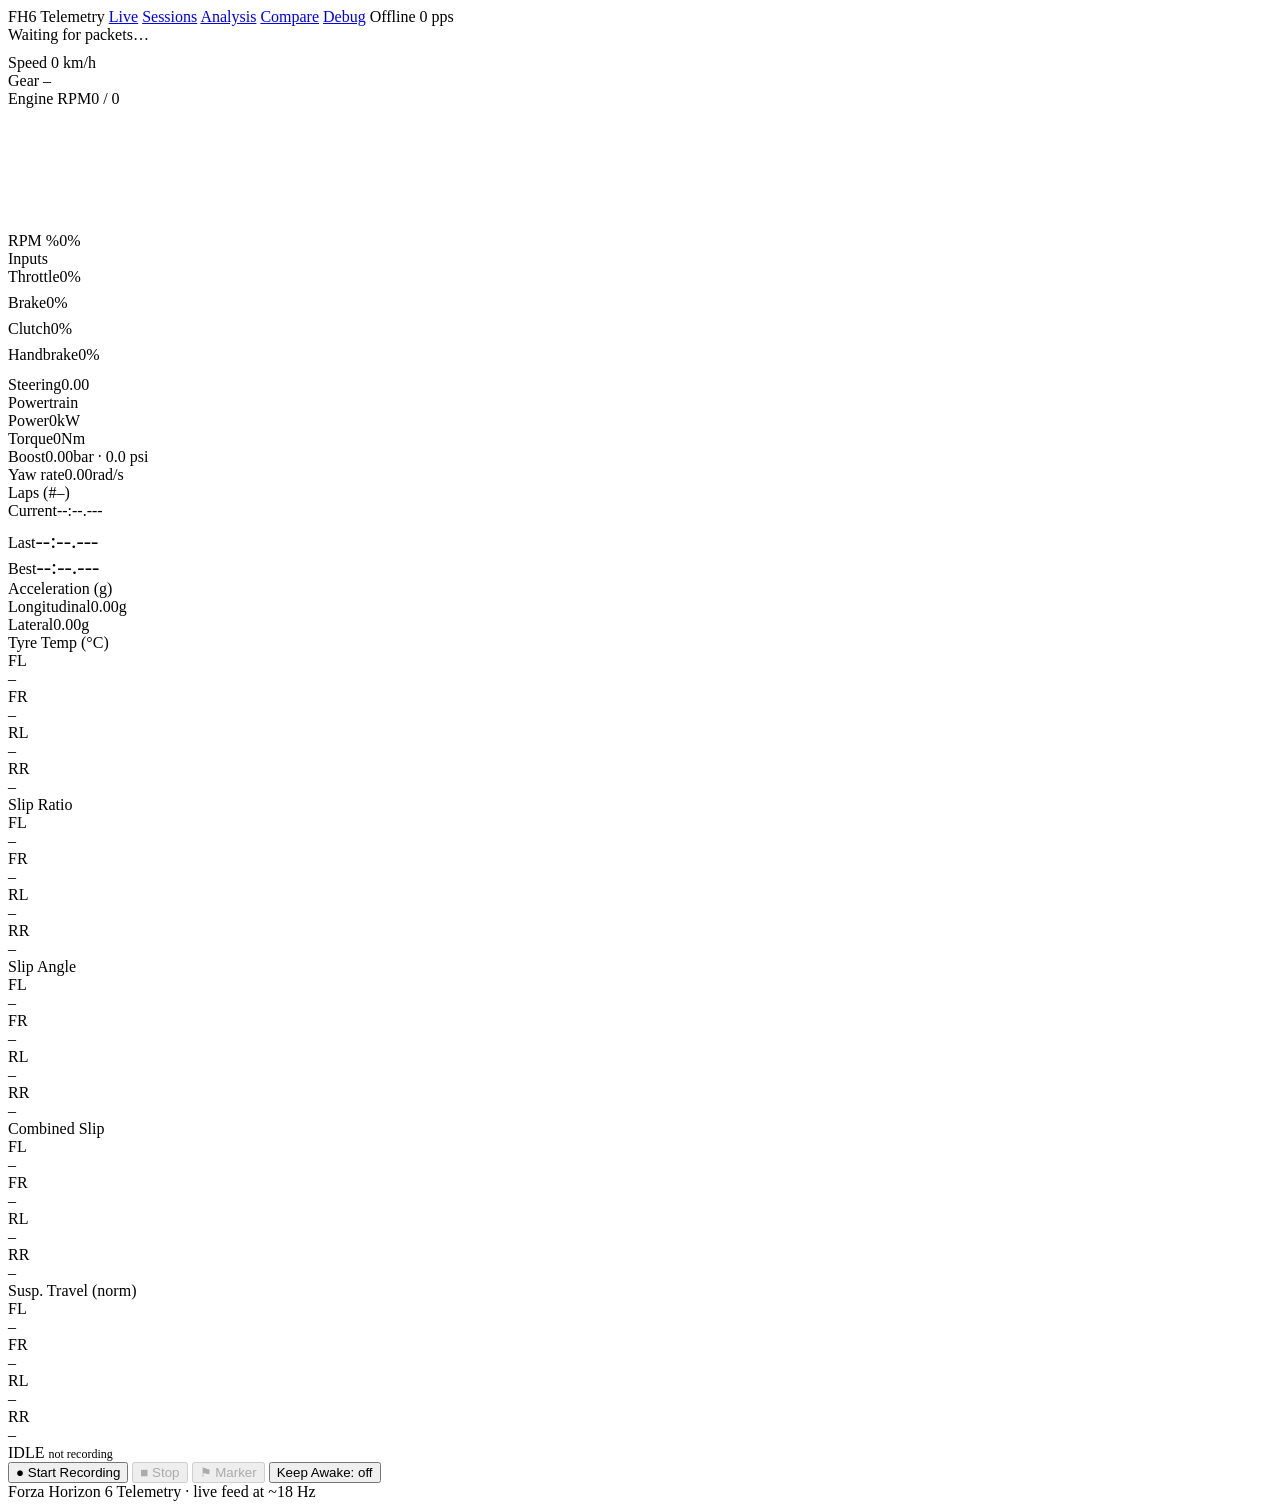
==== app/static/index.html @ 3c44931d "Add Dockerised FH6 telemetry collector and mobile dashboard Production-quality Forza Horizon 6 Data " ====
<!DOCTYPE html>
<html lang="en">
<head>
  <meta charset="utf-8" />
  <meta name="viewport" content="width=device-width, initial-scale=1, viewport-fit=cover" />
  <title>FH6 Telemetry — Live</title>
  <meta name="theme-color" content="#0d1117" />
  <meta name="mobile-web-app-capable" content="yes" />
  <meta name="apple-mobile-web-app-capable" content="yes" />
  <meta name="apple-mobile-web-app-status-bar-style" content="black-translucent" />
  <link rel="manifest" href="/manifest.webmanifest" />
  <link rel="icon" href="/static/icon.svg" type="image/svg+xml" />
  <link rel="apple-touch-icon" href="/static/icon.svg" />
  <link rel="stylesheet" href="/static/styles.css" />
</head>
<body>
  <nav class="nav">
    <span class="brand"><span class="fh">FH6</span> Telemetry</span>
    <a class="navlink" href="/">Live</a>
    <a class="navlink" href="/sessions">Sessions</a>
    <a class="navlink" href="/analysis">Analysis</a>
    <a class="navlink" href="/compare">Compare</a>
    <a class="navlink" href="/debug">Debug</a>
    <span class="nav-spacer"></span>
    <span class="nav-status">
      <span id="connDot" class="dot"></span>
      <span id="connText">Offline</span>
      <span id="pps" class="mono">0 pps</span>
    </span>
  </nav>

  <main class="page wide">
    <div class="spread" style="margin-bottom:10px;">
      <span id="raceOn" class="pill idle">Waiting for packets…</span>
      <span id="carInfo" class="muted mono" style="font-size:12px;"></span>
    </div>

    <div class="dash">
      <!-- HERO: speed + gear + rpm -->
      <section class="card span-6">
        <div class="hero">
          <div class="heroblock">
            <div class="readout">
              <span class="label">Speed</span>
              <span class="value huge accent" id="speed">0</span>
              <span class="unit">km/h</span>
            </div>
          </div>
          <div class="heroblock center">
            <div class="readout" style="align-items:center;">
              <span class="label">Gear</span>
              <span class="value huge" id="gear">–</span>
            </div>
          </div>
        </div>
      </section>

      <!-- RPM gauge -->
      <section class="card span-6">
        <div class="rowlabel"><span class="k">Engine RPM</span><span class="v"><span id="rpm">0</span> / <span id="rpmMax">0</span></span></div>
        <canvas id="rpmArc" class="chart" style="height:120px;border:none;background:transparent;"></canvas>
        <div class="rowlabel"><span class="k">RPM %</span><span class="v" id="rpmPctText">0%</span></div>
        <div class="bar"><div class="fill" id="rpmPctFill"></div></div>
      </section>

      <!-- Inputs -->
      <section class="card span-6">
        <div class="section-title">Inputs</div>
        <div class="rowlabel"><span class="k">Throttle</span><span class="v" id="throttleV">0%</span></div>
        <div class="bar throttle"><div class="fill" id="throttle"></div></div>
        <div class="rowlabel" style="margin-top:8px;"><span class="k">Brake</span><span class="v" id="brakeV">0%</span></div>
        <div class="bar brake"><div class="fill" id="brake"></div></div>
        <div class="rowlabel" style="margin-top:8px;"><span class="k">Clutch</span><span class="v" id="clutchV">0%</span></div>
        <div class="bar clutch"><div class="fill" id="clutch"></div></div>
        <div class="rowlabel" style="margin-top:8px;"><span class="k">Handbrake</span><span class="v" id="handbrakeV">0%</span></div>
        <div class="bar handbrake"><div class="fill" id="handbrake"></div></div>
        <div class="rowlabel" style="margin-top:12px;"><span class="k">Steering</span><span class="v" id="steerV">0.00</span></div>
        <div class="steerbar"><div class="center"></div><div class="fill" id="steerFill"></div></div>
      </section>

      <!-- Powertrain -->
      <section class="card span-6">
        <div class="section-title">Powertrain</div>
        <div class="grid cols-2">
          <div class="readout"><span class="label">Power</span><span class="value big" id="powerKw">0</span><span class="unit">kW</span></div>
          <div class="readout"><span class="label">Torque</span><span class="value big" id="torqueNm">0</span><span class="unit">Nm</span></div>
          <div class="readout"><span class="label">Boost</span><span class="value big orange" id="boostBar">0.00</span><span class="unit">bar · <span id="boostPsi">0.0 psi</span></span></div>
          <div class="readout"><span class="label">Yaw rate</span><span class="value big" id="yaw">0.00</span><span class="unit">rad/s</span></div>
        </div>
      </section>

      <!-- Laps -->
      <section class="card span-4">
        <div class="section-title">Laps <span class="muted">(#<span id="lapNum">–</span>)</span></div>
        <div class="readout"><span class="label">Current</span><span class="value big mono" id="curLap">--:--.---</span></div>
        <div class="grid cols-2" style="margin-top:8px;">
          <div class="readout"><span class="label">Last</span><span class="value mono" style="font-size:22px" id="lastLap">--:--.---</span></div>
          <div class="readout"><span class="label">Best</span><span class="value mono accent" style="font-size:22px" id="bestLap">--:--.---</span></div>
        </div>
      </section>

      <!-- G forces -->
      <section class="card span-4">
        <div class="section-title">Acceleration (g)</div>
        <div class="grid cols-2">
          <div class="readout"><span class="label">Longitudinal</span><span class="value big" id="accelLong">0.00</span><span class="unit">g</span></div>
          <div class="readout"><span class="label">Lateral</span><span class="value big" id="accelLat">0.00</span><span class="unit">g</span></div>
        </div>
      </section>

      <!-- Tyre temps -->
      <section class="card span-4">
        <div class="section-title">Tyre Temp (°C)</div>
        <div class="quad">
          <div class="cell tyre-temp"><span class="pos">FL</span><div class="num">–</div></div>
          <div class="cell tyre-temp"><span class="pos">FR</span><div class="num">–</div></div>
          <div class="cell tyre-temp"><span class="pos">RL</span><div class="num">–</div></div>
          <div class="cell tyre-temp"><span class="pos">RR</span><div class="num">–</div></div>
        </div>
      </section>

      <!-- Slip ratio -->
      <section class="card span-3">
        <div class="section-title">Slip Ratio</div>
        <div class="quad">
          <div class="cell tyre-slipr"><span class="pos">FL</span><div class="num">–</div></div>
          <div class="cell tyre-slipr"><span class="pos">FR</span><div class="num">–</div></div>
          <div class="cell tyre-slipr"><span class="pos">RL</span><div class="num">–</div></div>
          <div class="cell tyre-slipr"><span class="pos">RR</span><div class="num">–</div></div>
        </div>
      </section>

      <!-- Slip angle -->
      <section class="card span-3">
        <div class="section-title">Slip Angle</div>
        <div class="quad">
          <div class="cell tyre-slipa"><span class="pos">FL</span><div class="num">–</div></div>
          <div class="cell tyre-slipa"><span class="pos">FR</span><div class="num">–</div></div>
          <div class="cell tyre-slipa"><span class="pos">RL</span><div class="num">–</div></div>
          <div class="cell tyre-slipa"><span class="pos">RR</span><div class="num">–</div></div>
        </div>
      </section>

      <!-- Combined slip -->
      <section class="card span-3">
        <div class="section-title">Combined Slip</div>
        <div class="quad">
          <div class="cell tyre-comb"><span class="pos">FL</span><div class="num">–</div></div>
          <div class="cell tyre-comb"><span class="pos">FR</span><div class="num">–</div></div>
          <div class="cell tyre-comb"><span class="pos">RL</span><div class="num">–</div></div>
          <div class="cell tyre-comb"><span class="pos">RR</span><div class="num">–</div></div>
        </div>
      </section>

      <!-- Suspension -->
      <section class="card span-3">
        <div class="section-title">Susp. Travel (norm)</div>
        <div class="quad">
          <div class="cell tyre-susp"><span class="pos">FL</span><div class="num">–</div></div>
          <div class="cell tyre-susp"><span class="pos">FR</span><div class="num">–</div></div>
          <div class="cell tyre-susp"><span class="pos">RL</span><div class="num">–</div></div>
          <div class="cell tyre-susp"><span class="pos">RR</span><div class="num">–</div></div>
        </div>
      </section>

      <!-- Recording + wake lock controls -->
      <section class="card span-12">
        <div class="spread">
          <div class="btnrow">
            <span id="recPill" class="pill idle">IDLE</span>
            <span id="recFrames" class="muted mono" style="font-size:12px;">not recording</span>
          </div>
          <div class="btnrow">
            <button id="btnStart" class="btn primary">● Start Recording</button>
            <button id="btnStop" class="btn danger" disabled>■ Stop</button>
            <button id="btnMarker" class="btn warn" disabled>⚑ Marker</button>
            <button id="btnWake" class="btn ghost">Keep Awake: <span id="wakeState">off</span></button>
          </div>
        </div>
      </section>
    </div>

    <footer class="foot">Forza Horizon 6 Telemetry · live feed at ~18 Hz</footer>
  </main>

  <script src="/static/app.js"></script>
  <script src="/static/dashboard.js"></script>
</body>
</html>
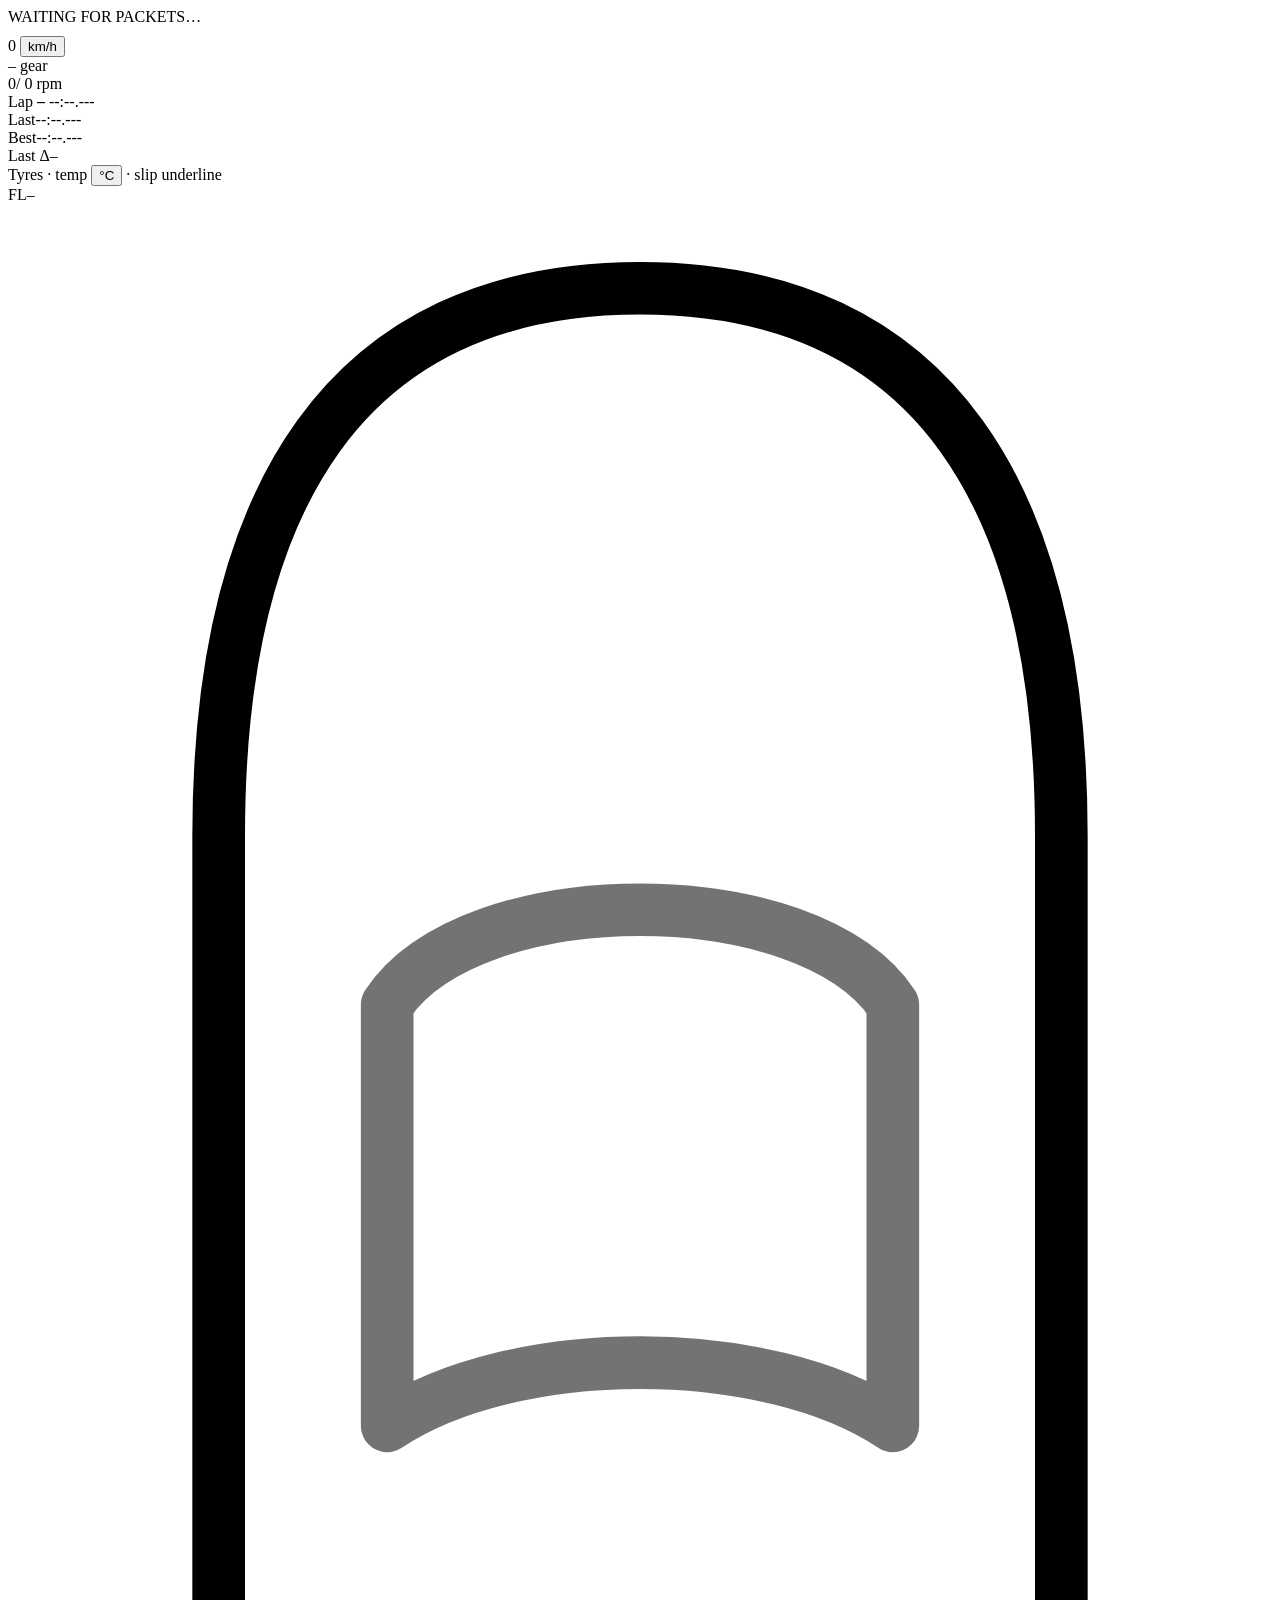
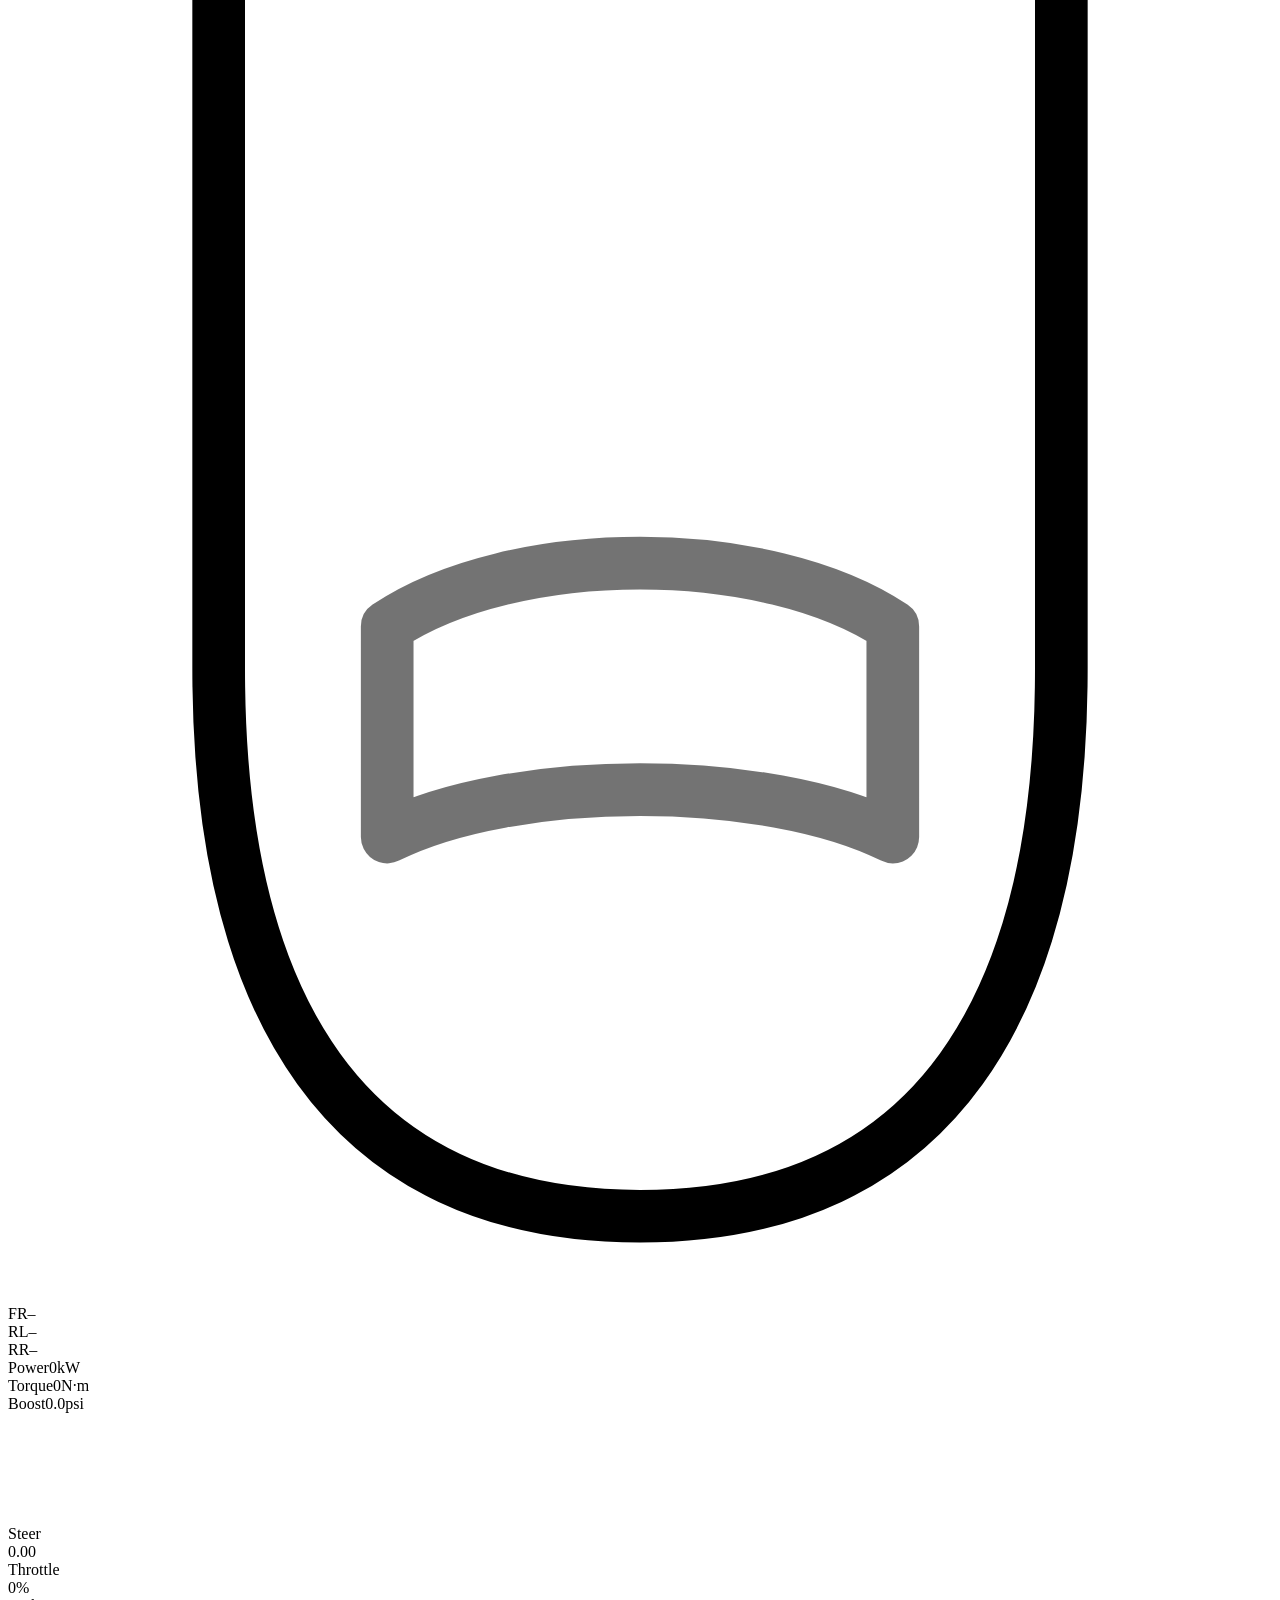
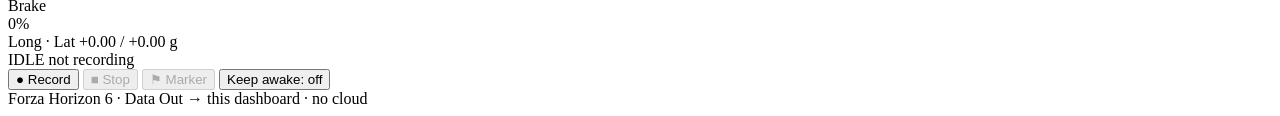
==== commit 1cabc520: "feat(ui): rebuild dashboard as a mobile-first pit instrument + MCP server New 'sodium pit lane' desi" ====
--- a/app/static/index.html
+++ b/app/static/index.html
@@ -4,7 +4,7 @@
   <meta charset="utf-8" />
   <meta name="viewport" content="width=device-width, initial-scale=1, viewport-fit=cover" />
   <title>FH6 Telemetry — Live</title>
-  <meta name="theme-color" content="#0d1117" />
+  <meta name="theme-color" content="#16130F" />
   <meta name="mobile-web-app-capable" content="yes" />
   <meta name="apple-mobile-web-app-capable" content="yes" />
   <meta name="apple-mobile-web-app-status-bar-style" content="black-translucent" />
@@ -14,173 +14,124 @@
   <link rel="stylesheet" href="/static/styles.css" />
 </head>
 <body>
-  <nav class="nav">
-    <span class="brand"><span class="fh">FH6</span> Telemetry</span>
-    <a class="navlink" href="/">Live</a>
-    <a class="navlink" href="/sessions">Sessions</a>
-    <a class="navlink" href="/analysis">Analysis</a>
-    <a class="navlink" href="/compare">Compare</a>
-    <a class="navlink" href="/debug">Debug</a>
-    <span class="nav-spacer"></span>
-    <span class="nav-status">
-      <span id="connDot" class="dot"></span>
-      <span id="connText">Offline</span>
-      <span id="pps" class="mono">0 pps</span>
-    </span>
-  </nav>
+  <!-- Signature: peripheral-vision pedal ribbons (brake left, throttle right) -->
+  <div class="ribbon left" aria-hidden="true"><i id="ribbonBrake"></i></div>
+  <div class="ribbon right" aria-hidden="true"><i id="ribbonThrottle"></i></div>
 
-  <main class="page wide">
+  <main class="page live">
     <div class="spread" style="margin-bottom:10px;">
-      <span id="raceOn" class="pill idle">Waiting for packets…</span>
-      <span id="carInfo" class="muted mono" style="font-size:12px;"></span>
+      <span id="racePill" class="pill">WAITING FOR PACKETS…</span>
+      <span id="carInfo" class="eyebrow"></span>
     </div>
 
-    <div class="dash">
-      <!-- HERO: speed + gear + rpm -->
-      <section class="card span-6">
-        <div class="hero">
-          <div class="heroblock">
-            <div class="readout">
-              <span class="label">Speed</span>
-              <span class="value huge accent" id="speed">0</span>
-              <span class="unit">km/h</span>
-            </div>
+    <div class="live-grid">
+
+      <!-- HERO: speed · gear · rpm -->
+      <section class="hero-card" aria-label="Speed and engine">
+        <div class="hero-speed">
+          <span class="speed-num" id="speed">0</span>
+          <button class="unit-toggle" id="speedUnitBtn" title="Toggle km/h / mph">km/h</button>
+        </div>
+        <div class="hero-gear">
+          <span class="gear-num" id="gear">–</span>
+          <span class="eyebrow">gear</span>
+        </div>
+        <div class="rpm-band" role="img" aria-label="Engine RPM">
+          <div class="rpm-fill" id="rpmFill"></div>
+          <div class="rpm-redline"></div>
+          <div class="rpm-text"><span id="rpm">0</span><span class="rpm-max">/ <span id="rpmMax">0</span> rpm</span></div>
+        </div>
+      </section>
+
+      <!-- Timing -->
+      <section class="card timing-card" aria-label="Lap timing">
+        <div class="t-current">
+          <span class="eyebrow">Lap <b id="lapNum" class="num">–</b></span>
+          <span class="time-big mono" id="curLap">--:--.---</span>
+        </div>
+        <div class="t-side">
+          <div><span class="eyebrow">Last</span><span class="mono t-small" id="lastLap">--:--.---</span></div>
+          <div><span class="eyebrow">Best</span><span class="mono t-small best" id="bestLap">--:--.---</span></div>
+          <div><span class="eyebrow">Last Δ</span><span class="mono t-small" id="lapDelta">–</span></div>
+        </div>
+      </section>
+
+      <!-- Tyres -->
+      <section class="card tyre-card" aria-label="Tyre temperatures and slip">
+        <div class="card-head">
+          <span class="eyebrow">Tyres · temp <button class="unit-toggle" id="tempUnitBtn" title="Toggle °C / °F">°C</button> · slip underline</span>
+        </div>
+        <div class="tyre-stage">
+          <div class="pod" id="podFL" style="grid-column:1;grid-row:1;">
+            <div class="pod-top"><span class="pod-pos">FL</span><span class="pod-temp">–</span></div>
+            <div class="pod-slip"><i></i></div>
           </div>
-          <div class="heroblock center">
-            <div class="readout" style="align-items:center;">
-              <span class="label">Gear</span>
-              <span class="value huge" id="gear">–</span>
-            </div>
+          <svg class="car-glyph" viewBox="0 0 60 128" aria-hidden="true">
+            <g fill="none" stroke="currentColor" stroke-width="2.5" stroke-linejoin="round">
+              <path d="M30 4 C44 4 50 14 50 30 L50 98 C50 114 44 124 30 124 C16 124 10 114 10 98 L10 30 C10 14 16 4 30 4 Z"/>
+              <path d="M18 38 C22 32 38 32 42 38 L42 58 C36 54 24 54 18 58 Z" opacity=".55"/>
+              <path d="M18 96 C24 92 36 92 42 96 L42 106 C36 103 24 103 18 106 Z" opacity=".55"/>
+            </g>
+          </svg>
+          <div class="pod" id="podFR" style="grid-column:3;grid-row:1;">
+            <div class="pod-top"><span class="pod-pos">FR</span><span class="pod-temp">–</span></div>
+            <div class="pod-slip"><i></i></div>
+          </div>
+          <div class="pod" id="podRL" style="grid-column:1;grid-row:2;">
+            <div class="pod-top"><span class="pod-pos">RL</span><span class="pod-temp">–</span></div>
+            <div class="pod-slip"><i></i></div>
+          </div>
+          <div class="pod" id="podRR" style="grid-column:3;grid-row:2;">
+            <div class="pod-top"><span class="pod-pos">RR</span><span class="pod-temp">–</span></div>
+            <div class="pod-slip"><i></i></div>
           </div>
         </div>
       </section>
 
-      <!-- RPM gauge -->
-      <section class="card span-6">
-        <div class="rowlabel"><span class="k">Engine RPM</span><span class="v"><span id="rpm">0</span> / <span id="rpmMax">0</span></span></div>
-        <canvas id="rpmArc" class="chart" style="height:120px;border:none;background:transparent;"></canvas>
-        <div class="rowlabel"><span class="k">RPM %</span><span class="v" id="rpmPctText">0%</span></div>
-        <div class="bar"><div class="fill" id="rpmPctFill"></div></div>
+      <!-- Powertrain -->
+      <section class="card power-strip" aria-label="Powertrain">
+        <div class="stat"><span class="eyebrow">Power</span><span class="v" id="powerKw">0</span><span class="u">kW</span></div>
+        <div class="stat"><span class="eyebrow">Torque</span><span class="v" id="torqueNm">0</span><span class="u">N·m</span></div>
+        <div class="stat"><span class="eyebrow">Boost</span><span class="v" id="boostPsi">0.0</span><span class="u">psi</span></div>
       </section>
 
-      <!-- Inputs -->
-      <section class="card span-6">
-        <div class="section-title">Inputs</div>
-        <div class="rowlabel"><span class="k">Throttle</span><span class="v" id="throttleV">0%</span></div>
-        <div class="bar throttle"><div class="fill" id="throttle"></div></div>
-        <div class="rowlabel" style="margin-top:8px;"><span class="k">Brake</span><span class="v" id="brakeV">0%</span></div>
-        <div class="bar brake"><div class="fill" id="brake"></div></div>
-        <div class="rowlabel" style="margin-top:8px;"><span class="k">Clutch</span><span class="v" id="clutchV">0%</span></div>
-        <div class="bar clutch"><div class="fill" id="clutch"></div></div>
-        <div class="rowlabel" style="margin-top:8px;"><span class="k">Handbrake</span><span class="v" id="handbrakeV">0%</span></div>
-        <div class="bar handbrake"><div class="fill" id="handbrake"></div></div>
-        <div class="rowlabel" style="margin-top:12px;"><span class="k">Steering</span><span class="v" id="steerV">0.00</span></div>
-        <div class="steerbar"><div class="center"></div><div class="fill" id="steerFill"></div></div>
-      </section>
-
-      <!-- Powertrain -->
-      <section class="card span-6">
-        <div class="section-title">Powertrain</div>
-        <div class="grid cols-2">
-          <div class="readout"><span class="label">Power</span><span class="value big" id="powerKw">0</span><span class="unit">kW</span></div>
-          <div class="readout"><span class="label">Torque</span><span class="value big" id="torqueNm">0</span><span class="unit">Nm</span></div>
-          <div class="readout"><span class="label">Boost</span><span class="value big orange" id="boostBar">0.00</span><span class="unit">bar · <span id="boostPsi">0.0 psi</span></span></div>
-          <div class="readout"><span class="label">Yaw rate</span><span class="value big" id="yaw">0.00</span><span class="unit">rad/s</span></div>
+      <!-- G + steering + desktop input bars -->
+      <section class="card gforce-card" aria-label="G-forces and inputs">
+        <div class="gforce-wrap">
+          <canvas class="gball" id="gball" width="108" height="108"></canvas>
+          <div class="steer-stack">
+            <div class="inrow"><span class="eyebrow">Steer</span>
+              <div class="steerbar"><div class="mid"></div><div class="fill" id="steerFill"></div></div>
+              <span class="val" id="steerV">0.00</span></div>
+            <div class="inrow desktop-inputs"><span class="eyebrow">Throttle</span>
+              <div class="inbar thr"><i id="thrBar"></i></div><span class="val" id="thrV">0%</span></div>
+            <div class="inrow desktop-inputs"><span class="eyebrow">Brake</span>
+              <div class="inbar brk"><i id="brkBar"></i></div><span class="val" id="brkV">0%</span></div>
+            <div class="inrow"><span class="eyebrow">Long · Lat</span>
+              <span class="val mono" id="gText" style="min-width:11ch;text-align:left;">+0.00 / +0.00 g</span></div>
+          </div>
         </div>
       </section>
 
-      <!-- Laps -->
-      <section class="card span-4">
-        <div class="section-title">Laps <span class="muted">(#<span id="lapNum">–</span>)</span></div>
-        <div class="readout"><span class="label">Current</span><span class="value big mono" id="curLap">--:--.---</span></div>
-        <div class="grid cols-2" style="margin-top:8px;">
-          <div class="readout"><span class="label">Last</span><span class="value mono" style="font-size:22px" id="lastLap">--:--.---</span></div>
-          <div class="readout"><span class="label">Best</span><span class="value mono accent" style="font-size:22px" id="bestLap">--:--.---</span></div>
+      <!-- Recording -->
+      <section class="card rec-card" aria-label="Recording">
+        <div class="rec-strip">
+          <div class="rec-meta">
+            <span id="recPill" class="pill">IDLE</span>
+            <span id="recFrames">not recording</span>
+          </div>
+          <div class="btnrow">
+            <button id="btnStart" class="btn primary">● Record</button>
+            <button id="btnStop" class="btn danger" disabled>■ Stop</button>
+            <button id="btnMarker" class="btn" disabled>⚑ Marker</button>
+            <button id="btnWake" class="btn ghost">Keep awake: <span id="wakeState">off</span></button>
+          </div>
         </div>
       </section>
 
-      <!-- G forces -->
-      <section class="card span-4">
-        <div class="section-title">Acceleration (g)</div>
-        <div class="grid cols-2">
-          <div class="readout"><span class="label">Longitudinal</span><span class="value big" id="accelLong">0.00</span><span class="unit">g</span></div>
-          <div class="readout"><span class="label">Lateral</span><span class="value big" id="accelLat">0.00</span><span class="unit">g</span></div>
-        </div>
-      </section>
-
-      <!-- Tyre temps -->
-      <section class="card span-4">
-        <div class="section-title">Tyre Temp (°C)</div>
-        <div class="quad">
-          <div class="cell tyre-temp"><span class="pos">FL</span><div class="num">–</div></div>
-          <div class="cell tyre-temp"><span class="pos">FR</span><div class="num">–</div></div>
-          <div class="cell tyre-temp"><span class="pos">RL</span><div class="num">–</div></div>
-          <div class="cell tyre-temp"><span class="pos">RR</span><div class="num">–</div></div>
-        </div>
-      </section>
-
-      <!-- Slip ratio -->
-      <section class="card span-3">
-        <div class="section-title">Slip Ratio</div>
-        <div class="quad">
-          <div class="cell tyre-slipr"><span class="pos">FL</span><div class="num">–</div></div>
-          <div class="cell tyre-slipr"><span class="pos">FR</span><div class="num">–</div></div>
-          <div class="cell tyre-slipr"><span class="pos">RL</span><div class="num">–</div></div>
-          <div class="cell tyre-slipr"><span class="pos">RR</span><div class="num">–</div></div>
-        </div>
-      </section>
-
-      <!-- Slip angle -->
-      <section class="card span-3">
-        <div class="section-title">Slip Angle</div>
-        <div class="quad">
-          <div class="cell tyre-slipa"><span class="pos">FL</span><div class="num">–</div></div>
-          <div class="cell tyre-slipa"><span class="pos">FR</span><div class="num">–</div></div>
-          <div class="cell tyre-slipa"><span class="pos">RL</span><div class="num">–</div></div>
-          <div class="cell tyre-slipa"><span class="pos">RR</span><div class="num">–</div></div>
-        </div>
-      </section>
-
-      <!-- Combined slip -->
-      <section class="card span-3">
-        <div class="section-title">Combined Slip</div>
-        <div class="quad">
-          <div class="cell tyre-comb"><span class="pos">FL</span><div class="num">–</div></div>
-          <div class="cell tyre-comb"><span class="pos">FR</span><div class="num">–</div></div>
-          <div class="cell tyre-comb"><span class="pos">RL</span><div class="num">–</div></div>
-          <div class="cell tyre-comb"><span class="pos">RR</span><div class="num">–</div></div>
-        </div>
-      </section>
-
-      <!-- Suspension -->
-      <section class="card span-3">
-        <div class="section-title">Susp. Travel (norm)</div>
-        <div class="quad">
-          <div class="cell tyre-susp"><span class="pos">FL</span><div class="num">–</div></div>
-          <div class="cell tyre-susp"><span class="pos">FR</span><div class="num">–</div></div>
-          <div class="cell tyre-susp"><span class="pos">RL</span><div class="num">–</div></div>
-          <div class="cell tyre-susp"><span class="pos">RR</span><div class="num">–</div></div>
-        </div>
-      </section>
-
-      <!-- Recording + wake lock controls -->
-      <section class="card span-12">
-        <div class="spread">
-          <div class="btnrow">
-            <span id="recPill" class="pill idle">IDLE</span>
-            <span id="recFrames" class="muted mono" style="font-size:12px;">not recording</span>
-          </div>
-          <div class="btnrow">
-            <button id="btnStart" class="btn primary">● Start Recording</button>
-            <button id="btnStop" class="btn danger" disabled>■ Stop</button>
-            <button id="btnMarker" class="btn warn" disabled>⚑ Marker</button>
-            <button id="btnWake" class="btn ghost">Keep Awake: <span id="wakeState">off</span></button>
-          </div>
-        </div>
-      </section>
     </div>
 
-    <footer class="foot">Forza Horizon 6 Telemetry · live feed at ~18 Hz</footer>
+    <footer class="foot">Forza Horizon 6 · Data Out → this dashboard · no cloud</footer>
   </main>
 
   <script src="/static/app.js"></script>
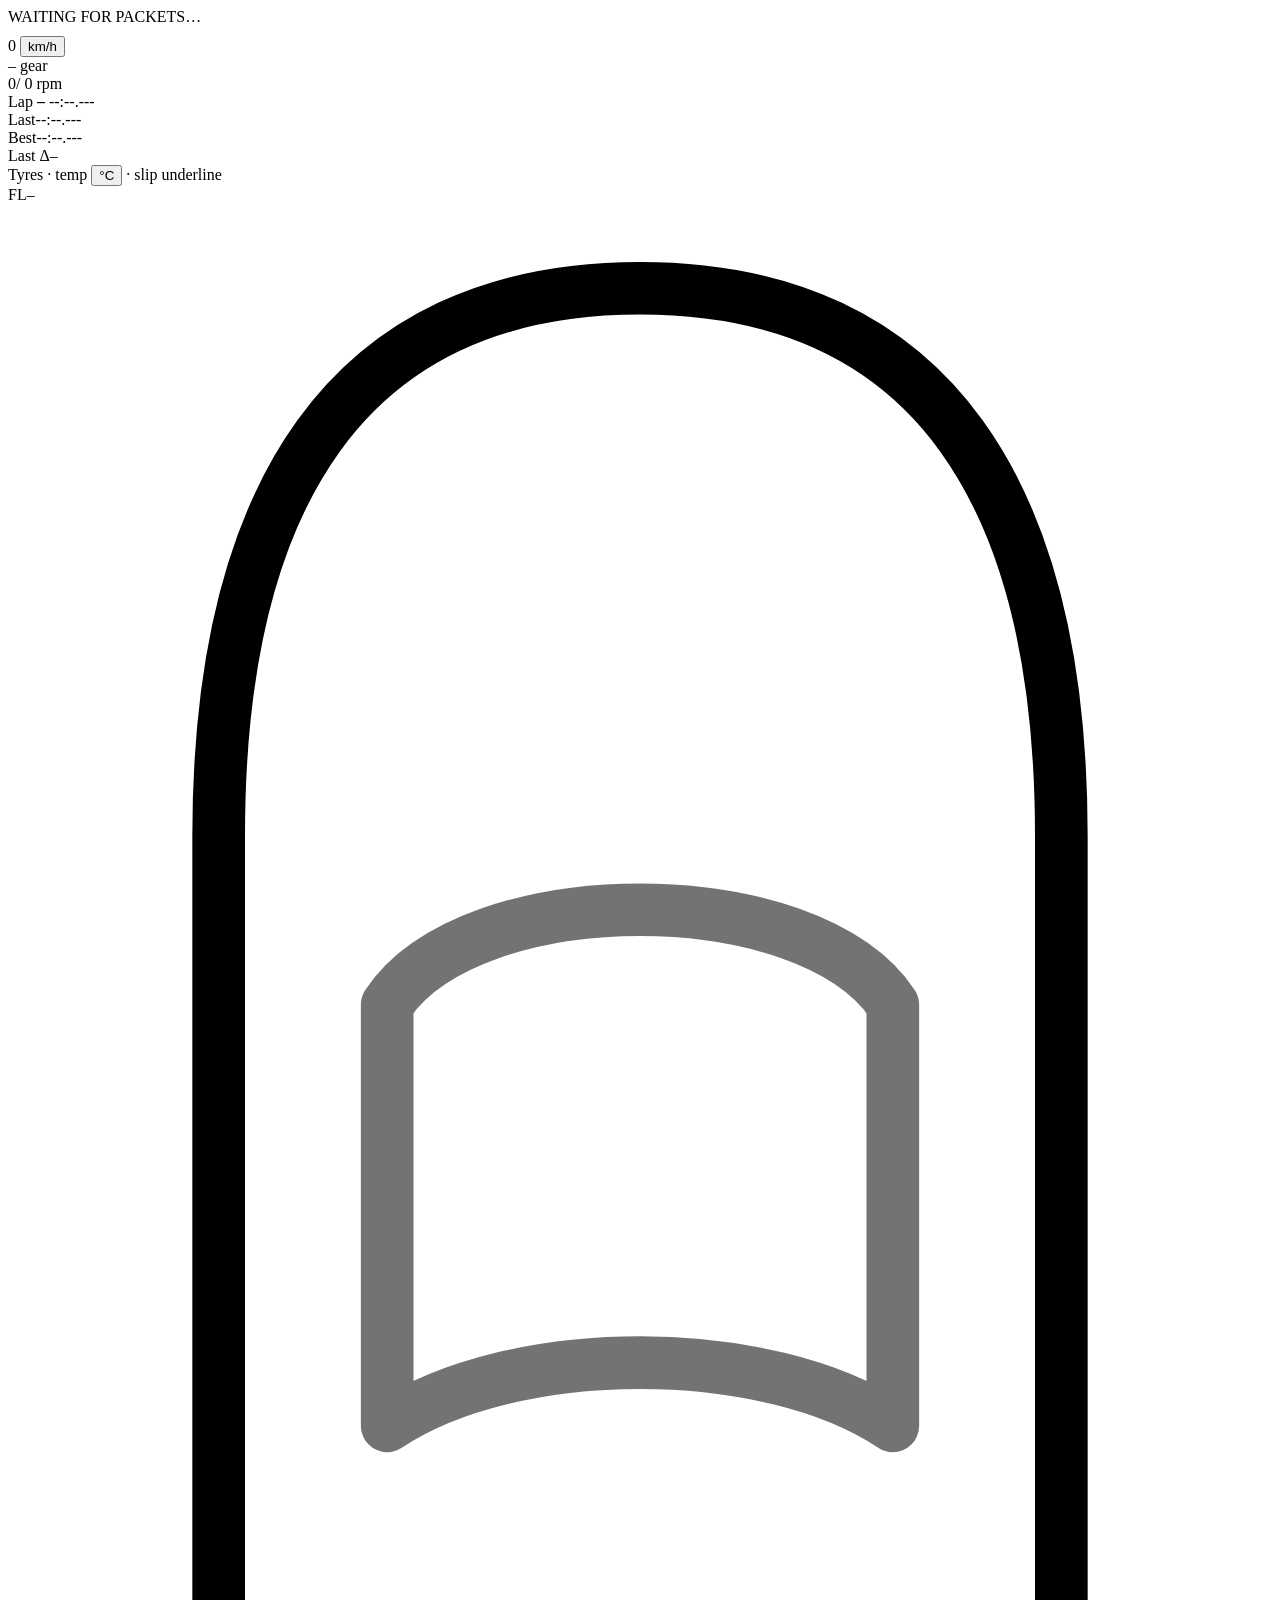
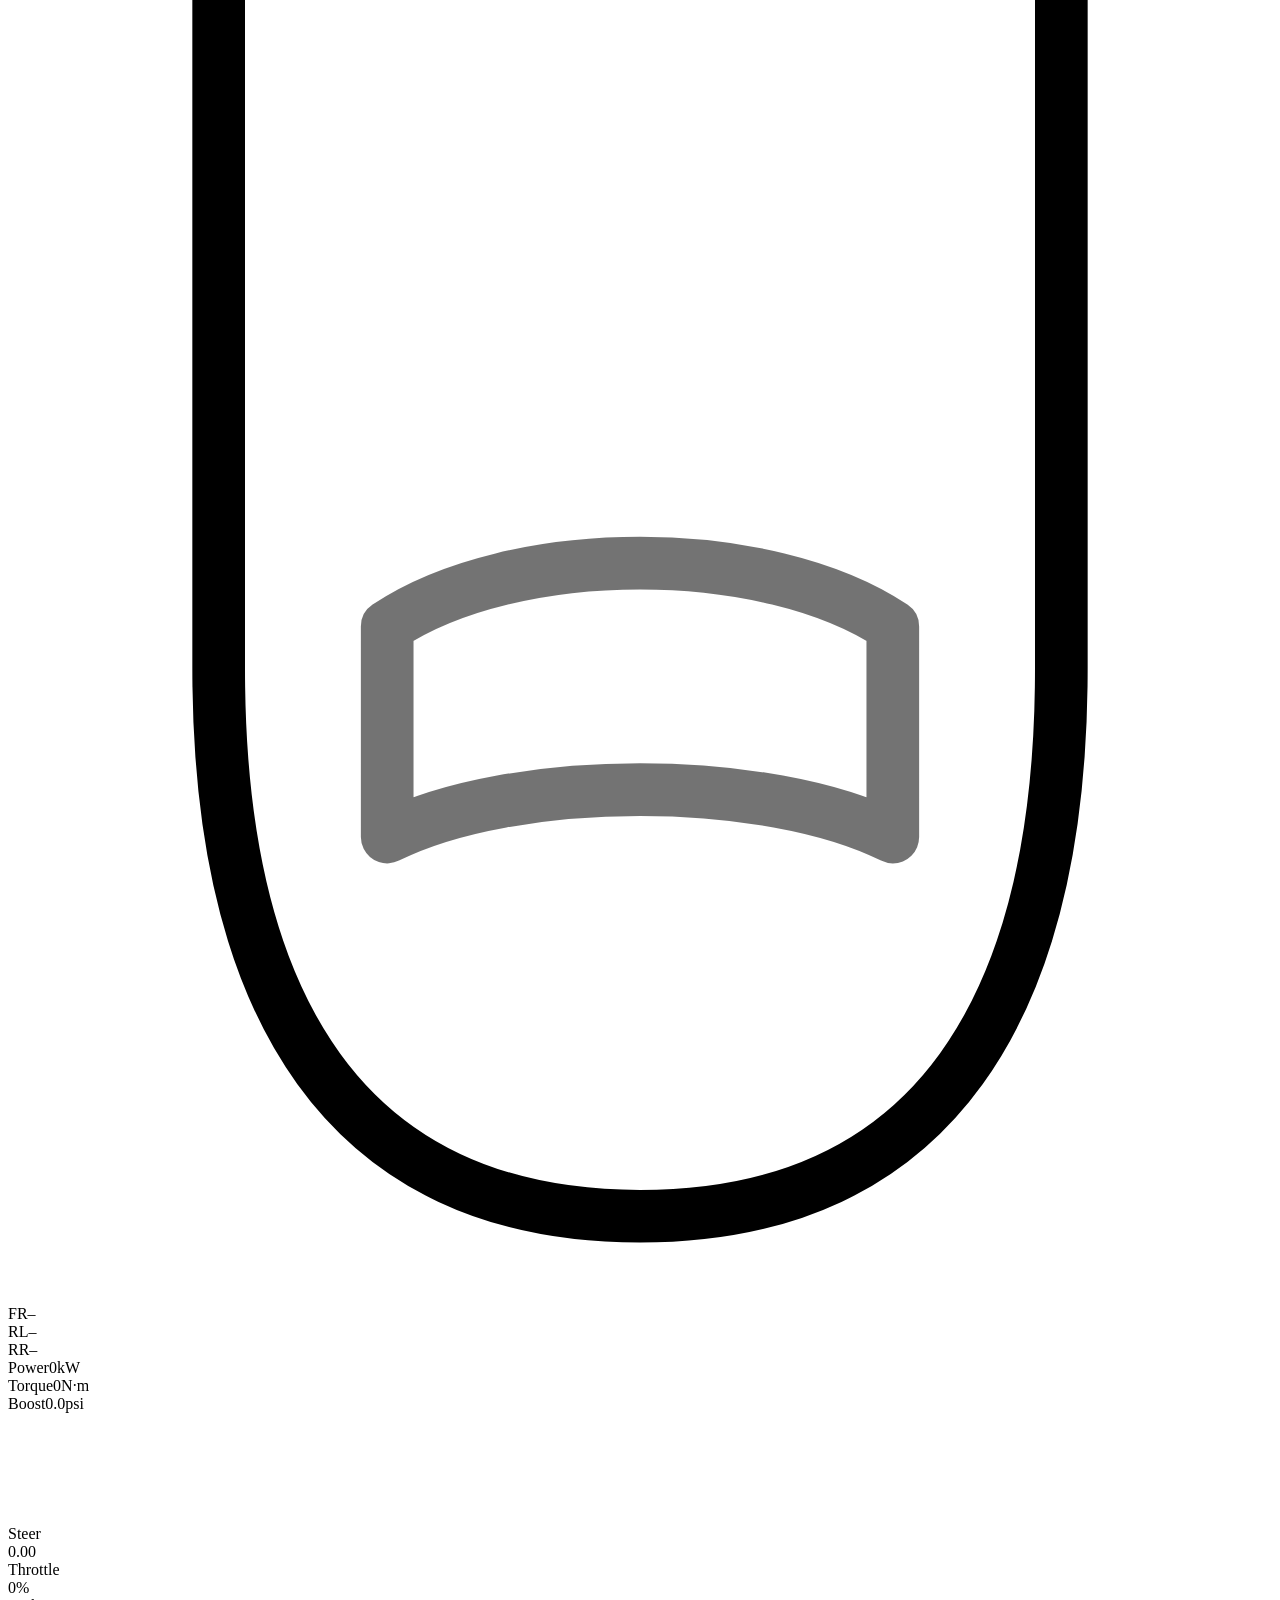
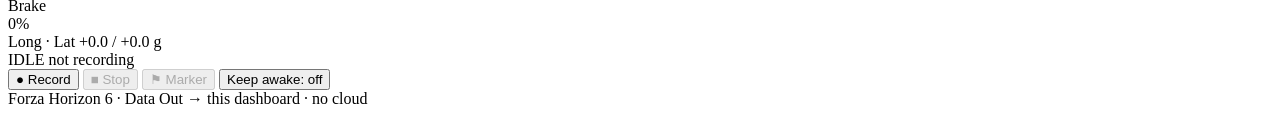
==== commit 09a9ef1c: "docs: refresh screenshots on final build; one-decimal G readout Co-Authored-By: Claude Fable 5 <nore" ====
--- a/app/static/index.html
+++ b/app/static/index.html
@@ -108,7 +108,7 @@
             <div class="inrow desktop-inputs"><span class="eyebrow">Brake</span>
               <div class="inbar brk"><i id="brkBar"></i></div><span class="val" id="brkV">0%</span></div>
             <div class="inrow"><span class="eyebrow">Long · Lat</span>
-              <span class="val mono" id="gText" style="min-width:11ch;text-align:left;">+0.00 / +0.00 g</span></div>
+              <span class="val mono nowrap" id="gText" style="min-width:11ch;text-align:left;">+0.0 / +0.0 g</span></div>
           </div>
         </div>
       </section>
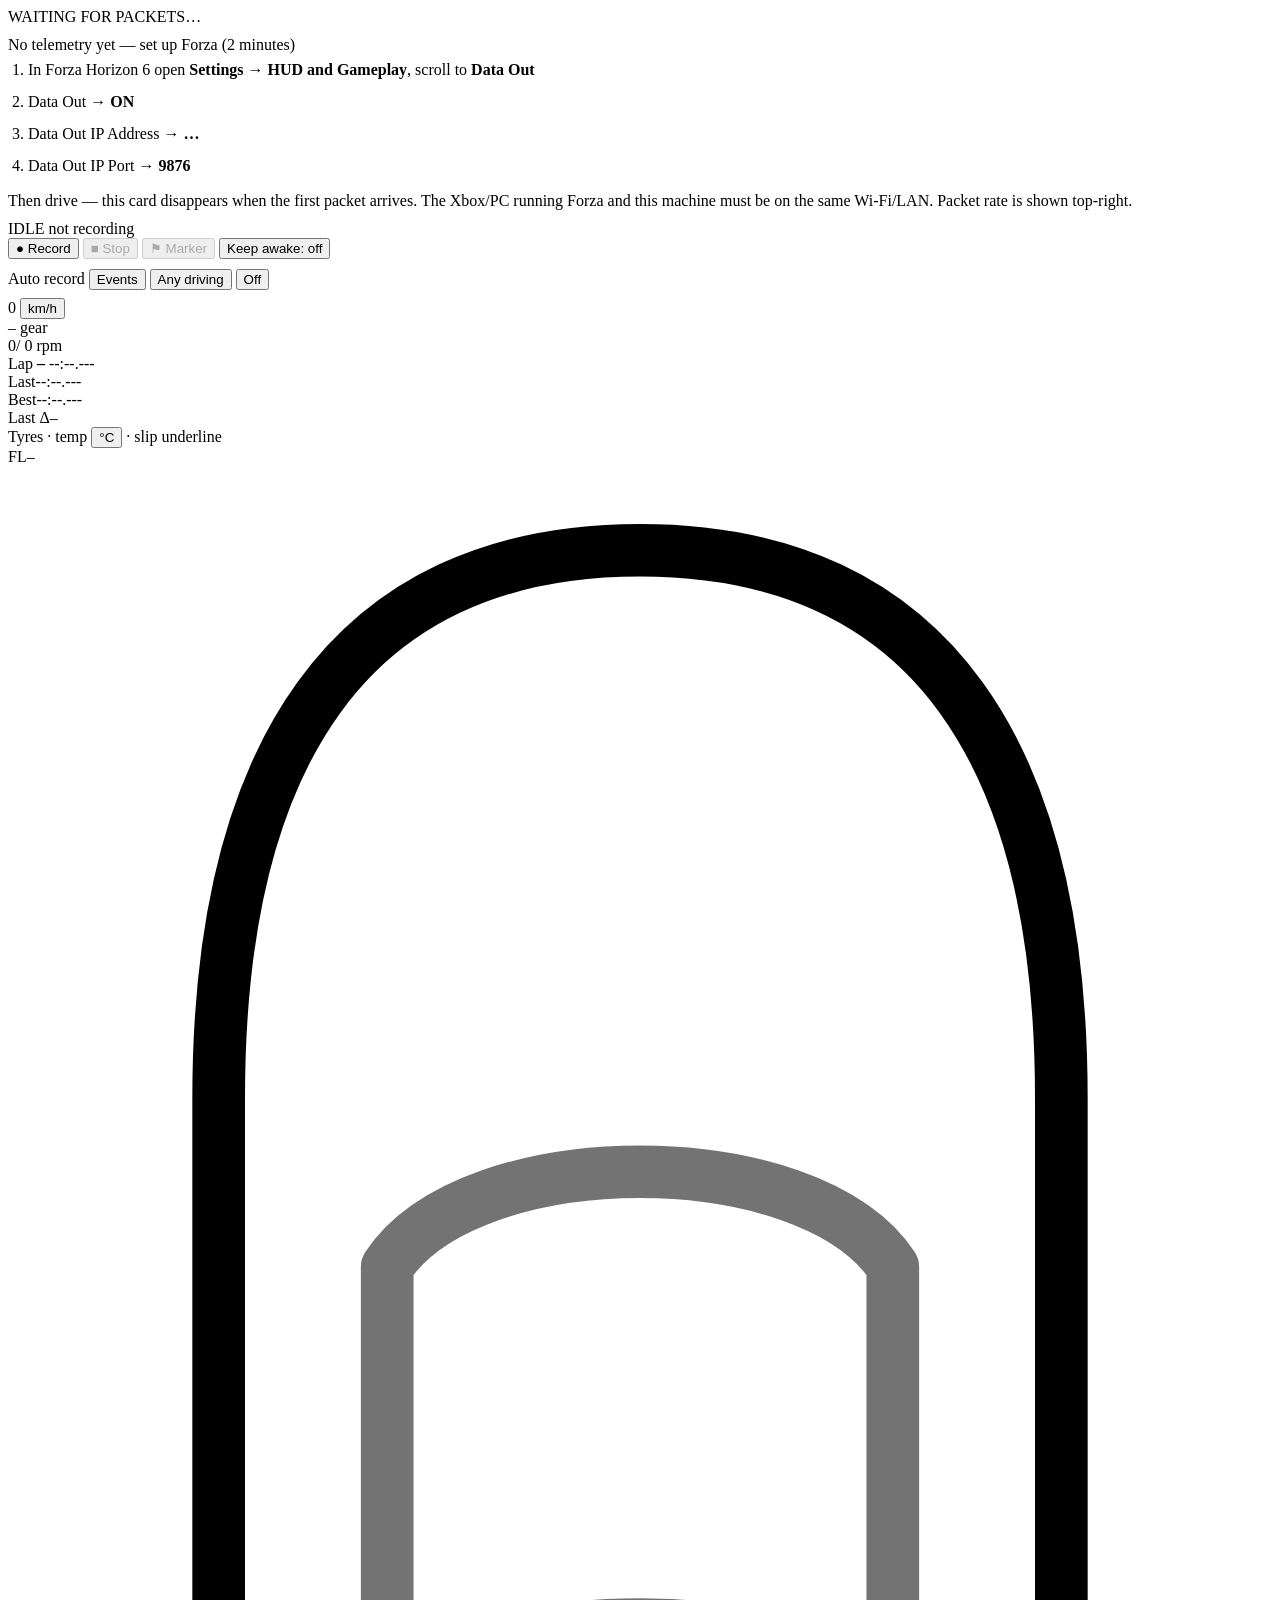
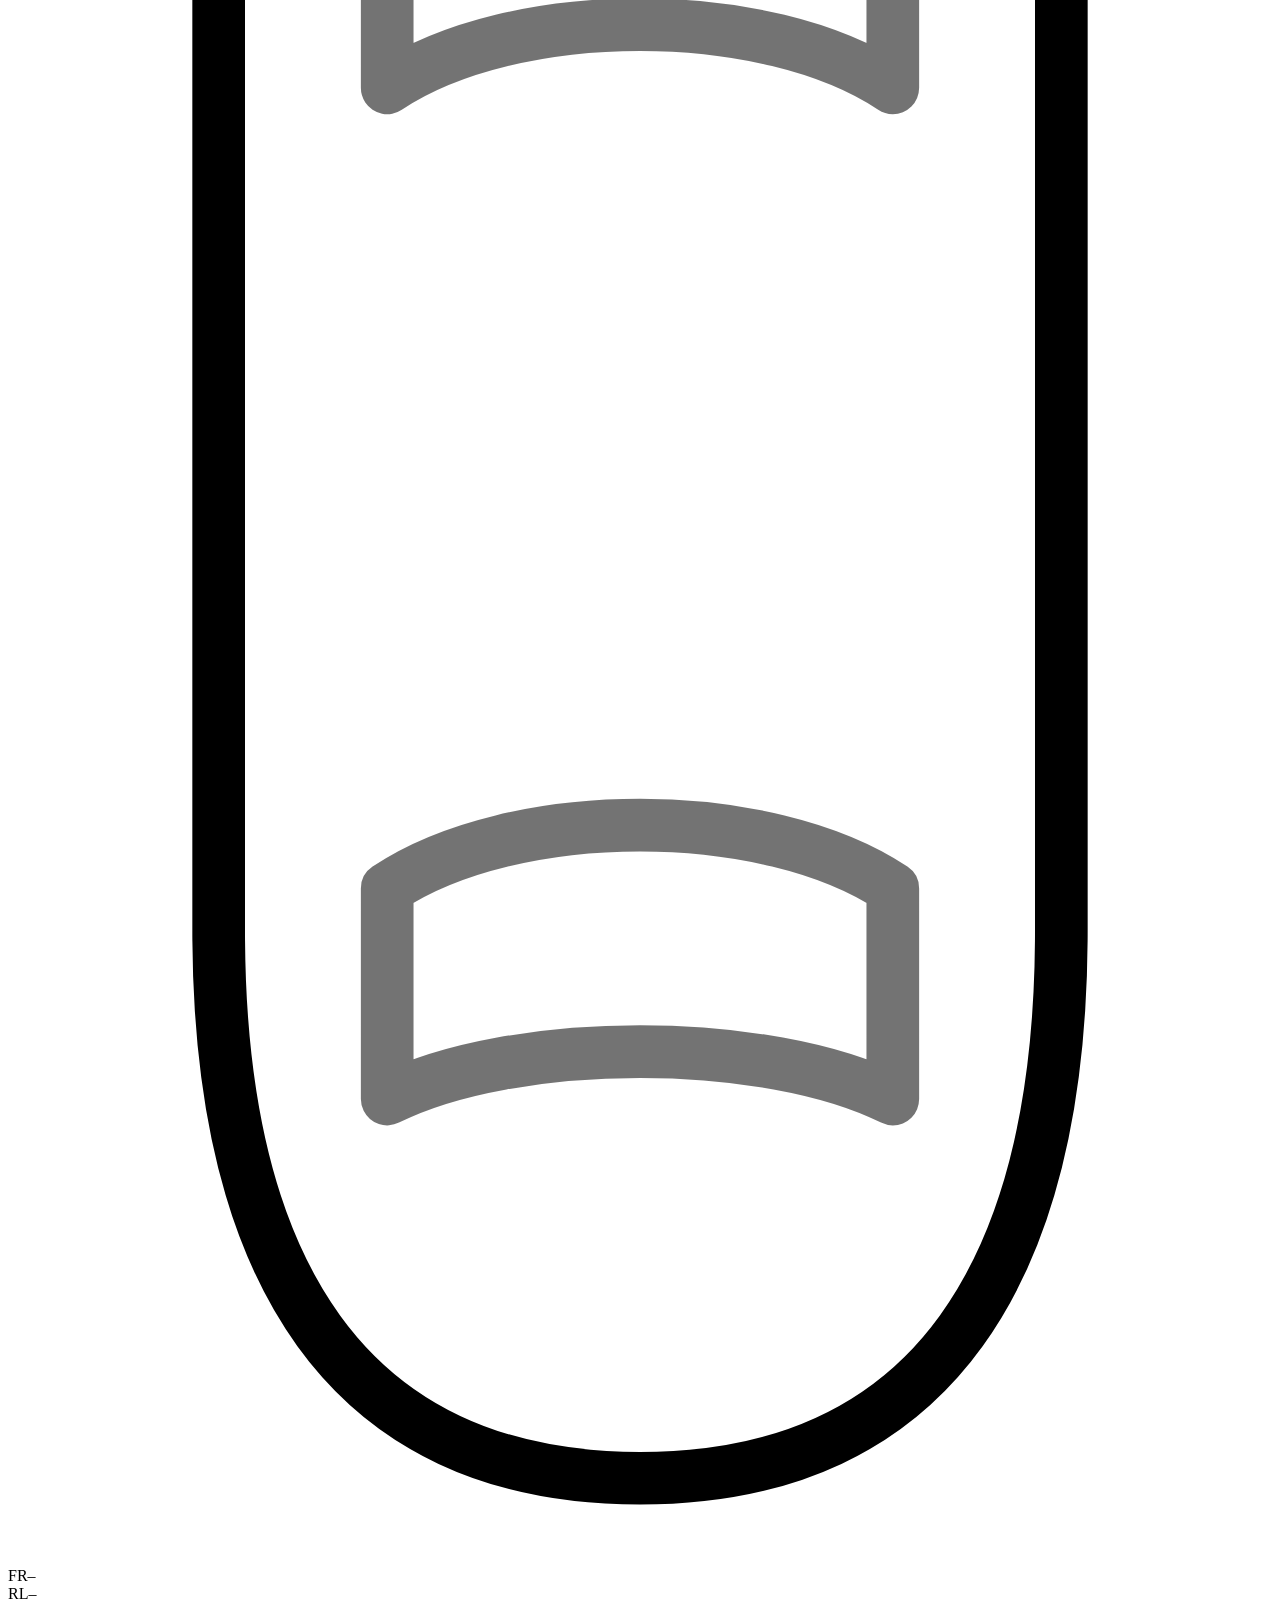
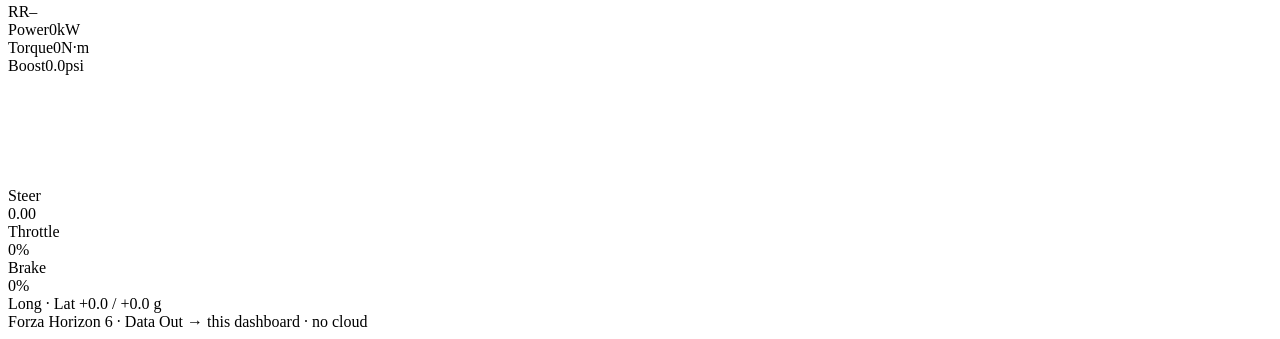
==== commit 81c06329: "Forza Horizon 6 Telemetry v2.0.0 Self-hosted live telemetry for Forza Horizon 6: a phone pit-instrum" ====
--- a/app/static/index.html
+++ b/app/static/index.html
@@ -24,7 +24,46 @@
       <span id="carInfo" class="eyebrow"></span>
     </div>
 
+    <!-- First-run helper: shown until the first packet ever arrives -->
+    <section id="setupCard" class="card hidden" style="margin-bottom:10px;">
+      <div class="card-head"><span class="eyebrow">No telemetry yet — set up Forza (2 minutes)</span></div>
+      <ol class="small" style="margin:0;padding-left:20px;line-height:2;color:var(--ink);">
+        <li>In Forza Horizon 6 open <b>Settings → HUD and Gameplay</b>, scroll to <b>Data Out</b></li>
+        <li>Data Out → <b>ON</b></li>
+        <li>Data Out IP Address → <b class="mono" id="setupIp">…</b></li>
+        <li>Data Out IP Port → <b class="mono" id="setupPort">9876</b></li>
+      </ol>
+      <p class="small muted" style="margin:10px 0 0;">
+        Then drive — this card disappears when the first packet arrives.
+        The Xbox/PC running Forza and this machine must be on the same
+        Wi-Fi/LAN. Packet rate is shown top-right.
+      </p>
+    </section>
+
     <div class="live-grid">
+
+      <!-- Recording (top, as the first thing you check) -->
+      <section class="card rec-card" aria-label="Recording">
+        <div class="rec-strip">
+          <div class="rec-meta">
+            <span id="recPill" class="pill">IDLE</span>
+            <span id="recFrames">not recording</span>
+          </div>
+          <div class="btnrow">
+            <button id="btnStart" class="btn primary">● Record</button>
+            <button id="btnStop" class="btn danger" disabled>■ Stop</button>
+            <button id="btnMarker" class="btn" disabled>⚑ Marker</button>
+            <button id="btnWake" class="btn ghost">Keep awake: <span id="wakeState">off</span></button>
+          </div>
+        </div>
+        <div class="btnrow" style="margin-top:10px;">
+          <span class="eyebrow">Auto record</span>
+          <button class="unit-toggle mode-btn" data-mode="event">Events</button>
+          <button class="unit-toggle mode-btn" data-mode="motion">Any driving</button>
+          <button class="unit-toggle mode-btn" data-mode="manual">Off</button>
+        </div>
+        <p id="recHint" class="small muted" style="margin:8px 0 0;"></p>
+      </section>
 
       <!-- HERO: speed · gear · rpm -->
       <section class="hero-card" aria-label="Speed and engine">
@@ -113,22 +152,6 @@
         </div>
       </section>
 
-      <!-- Recording -->
-      <section class="card rec-card" aria-label="Recording">
-        <div class="rec-strip">
-          <div class="rec-meta">
-            <span id="recPill" class="pill">IDLE</span>
-            <span id="recFrames">not recording</span>
-          </div>
-          <div class="btnrow">
-            <button id="btnStart" class="btn primary">● Record</button>
-            <button id="btnStop" class="btn danger" disabled>■ Stop</button>
-            <button id="btnMarker" class="btn" disabled>⚑ Marker</button>
-            <button id="btnWake" class="btn ghost">Keep awake: <span id="wakeState">off</span></button>
-          </div>
-        </div>
-      </section>
-
     </div>
 
     <footer class="foot">Forza Horizon 6 · Data Out → this dashboard · no cloud</footer>
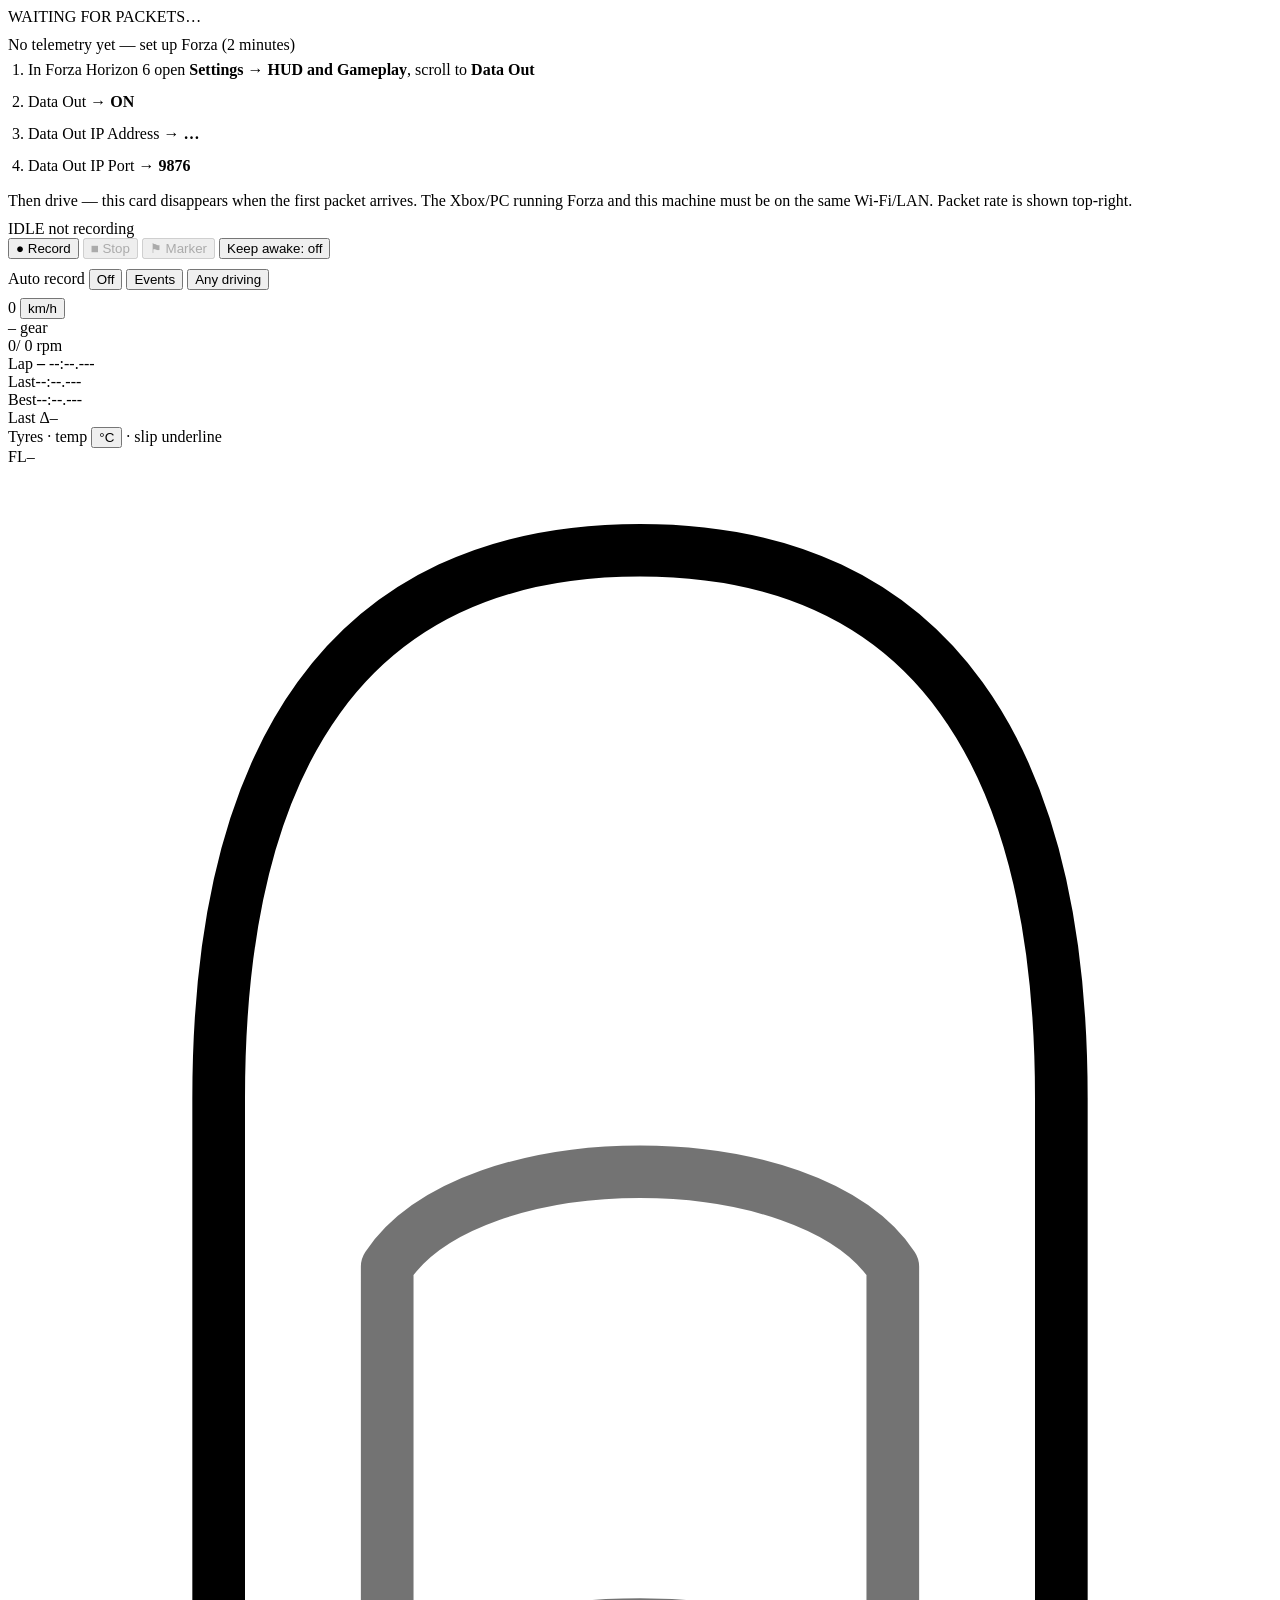
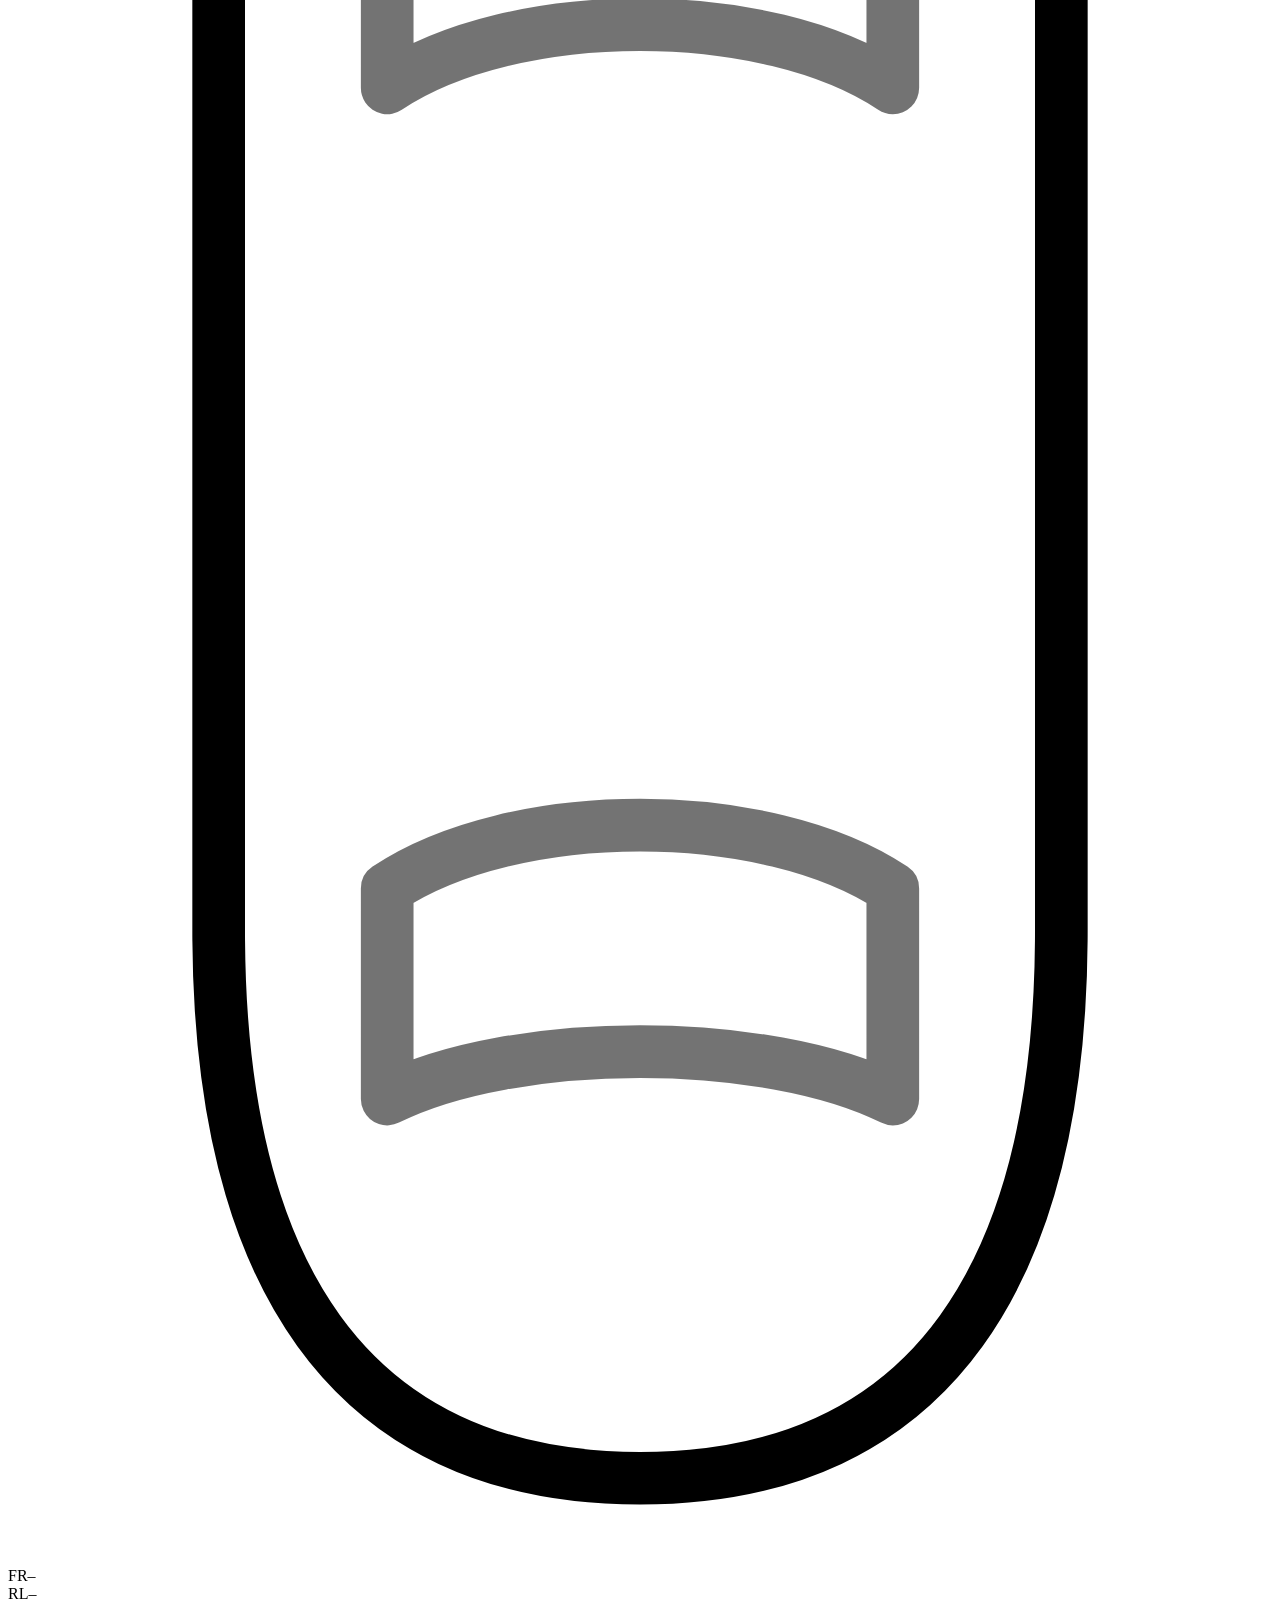
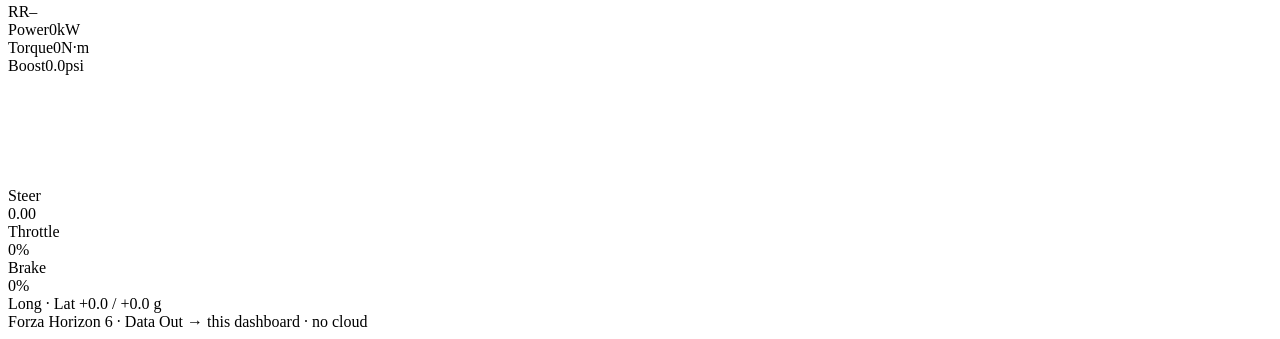
==== commit 363a8a0a: "v2.1.4: auto-record defaults to Off; selector order Off / Events / Any driving Recording is opt-in b" ====
--- a/app/static/index.html
+++ b/app/static/index.html
@@ -58,9 +58,9 @@
         </div>
         <div class="btnrow" style="margin-top:10px;">
           <span class="eyebrow">Auto record</span>
+          <button class="unit-toggle mode-btn" data-mode="manual">Off</button>
           <button class="unit-toggle mode-btn" data-mode="event">Events</button>
           <button class="unit-toggle mode-btn" data-mode="motion">Any driving</button>
-          <button class="unit-toggle mode-btn" data-mode="manual">Off</button>
         </div>
         <p id="recHint" class="small muted" style="margin:8px 0 0;"></p>
       </section>
